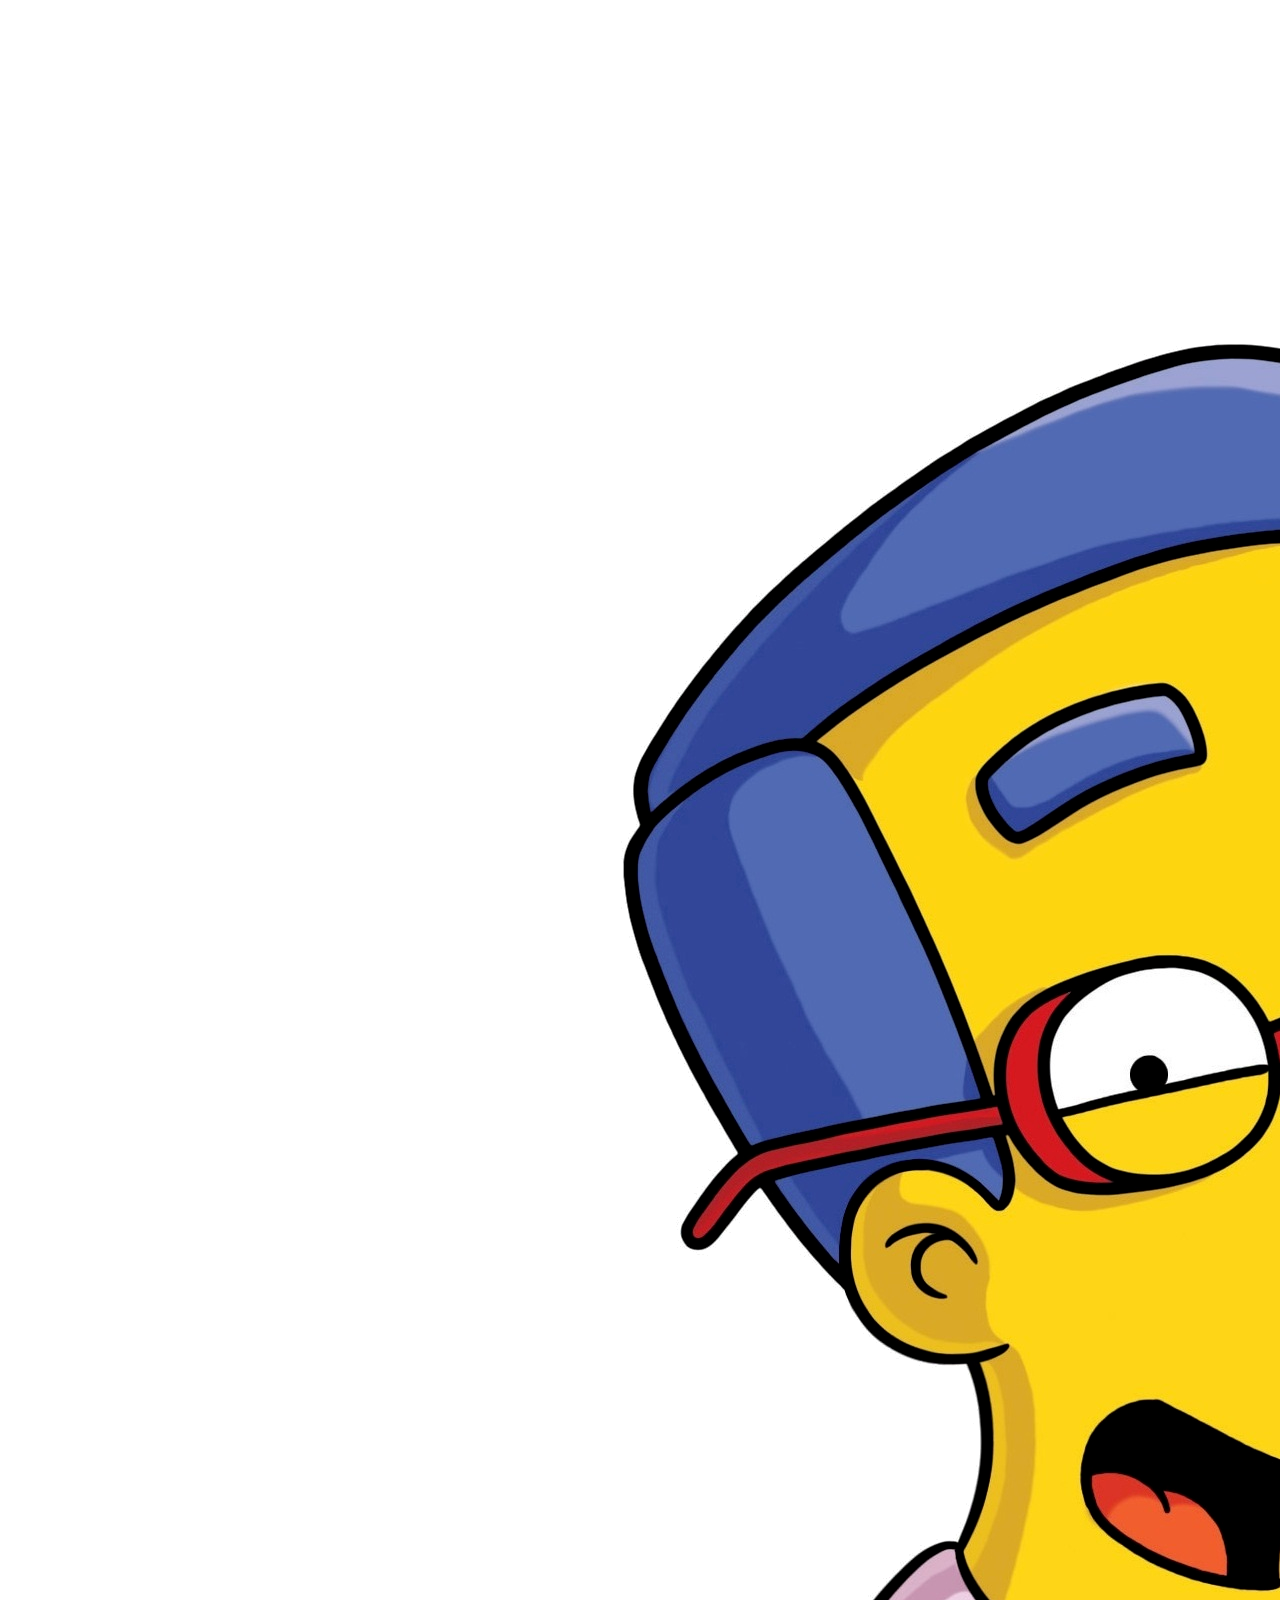
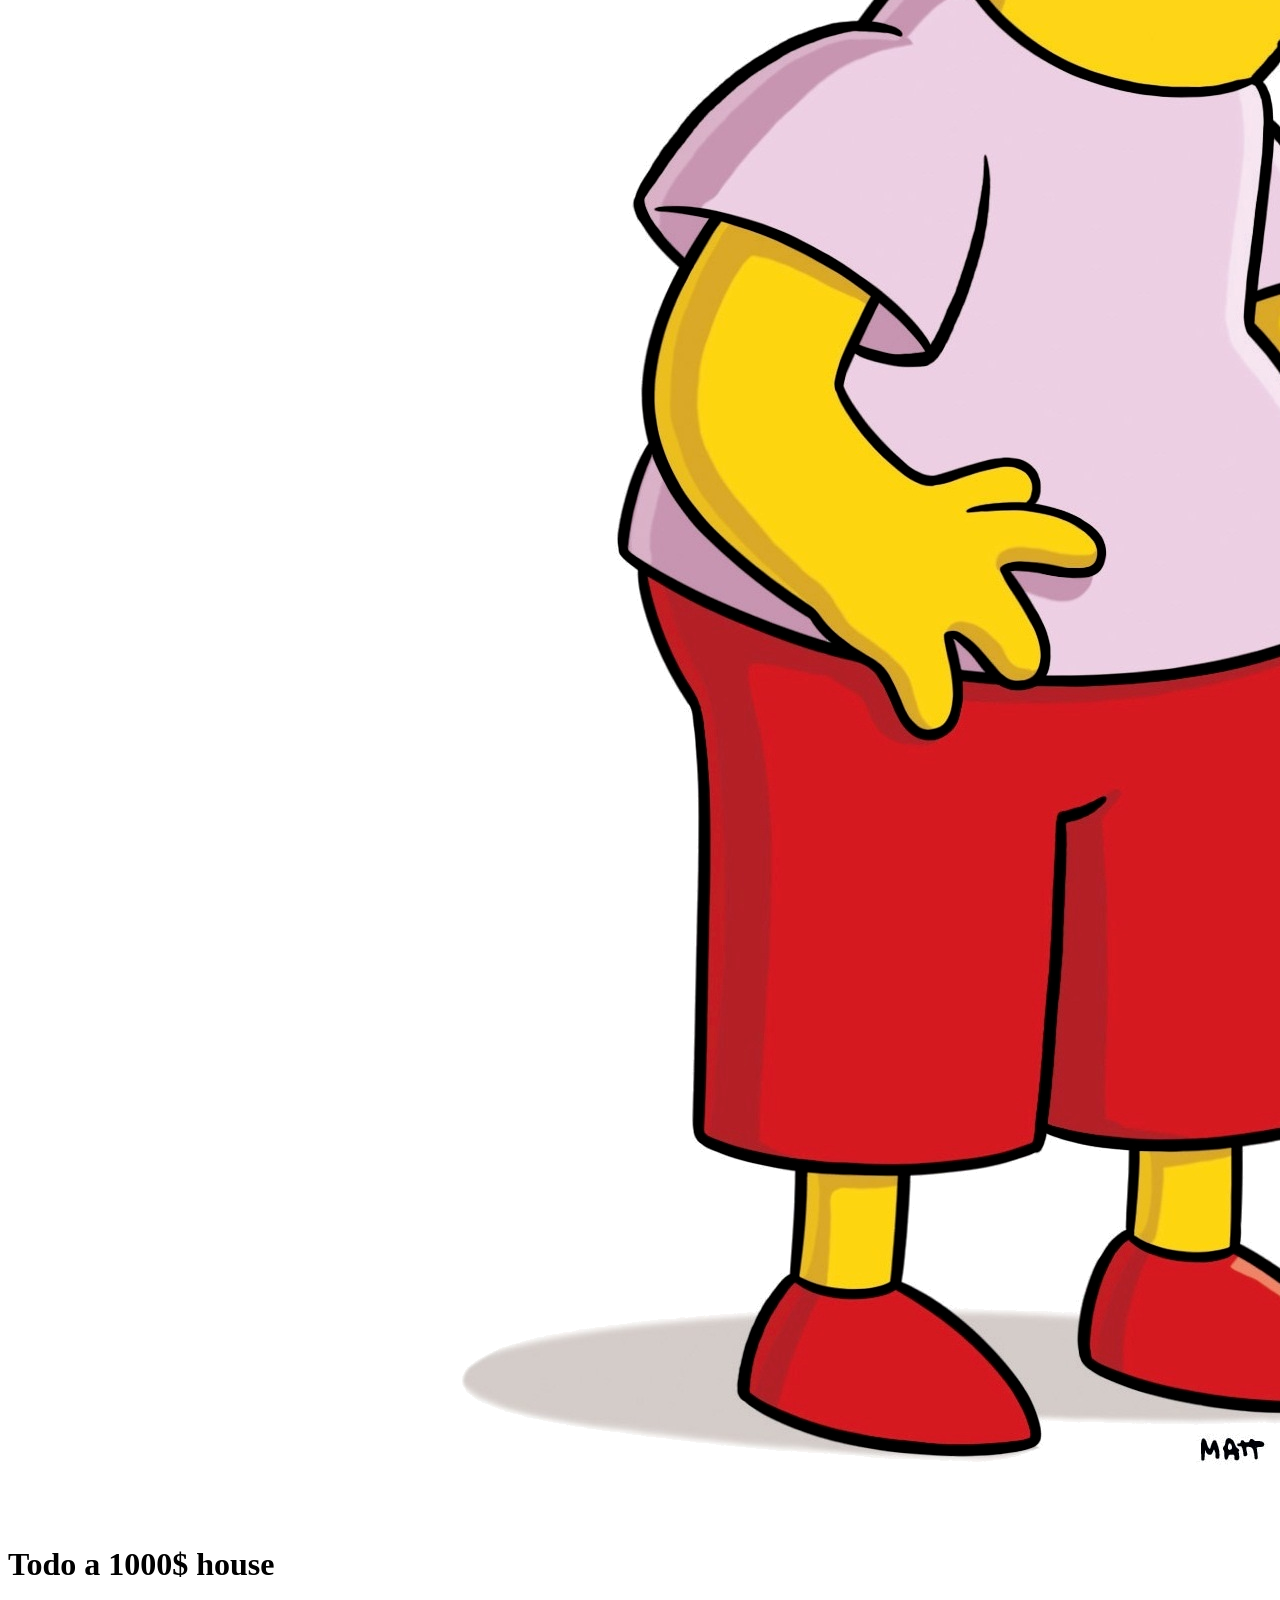
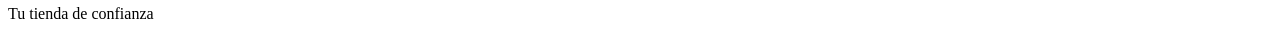
==== Unidad 1/Practica02-Tienda/index.html @ da84257e "tienda" ====
<!DOCTYPE html>
<html lang="es">
<head>
    <meta charset="UTF-8">
    <meta name="viewport" content="width=device-width, initial-scale=1.0">
    <title>Tienda de Milhouse</title>
</head>
<body>
    <header>
        <div>
            <img src="imagenes/milhouse.png"
            alt="Milhouse">
            <h1>Todo a 1000$ house</h1>
            <p>Tu tienda de confianza</p>
        </div>
        <nav>
            <ul>
            </ul>
        </nav>
    </header>
</body>
</html>
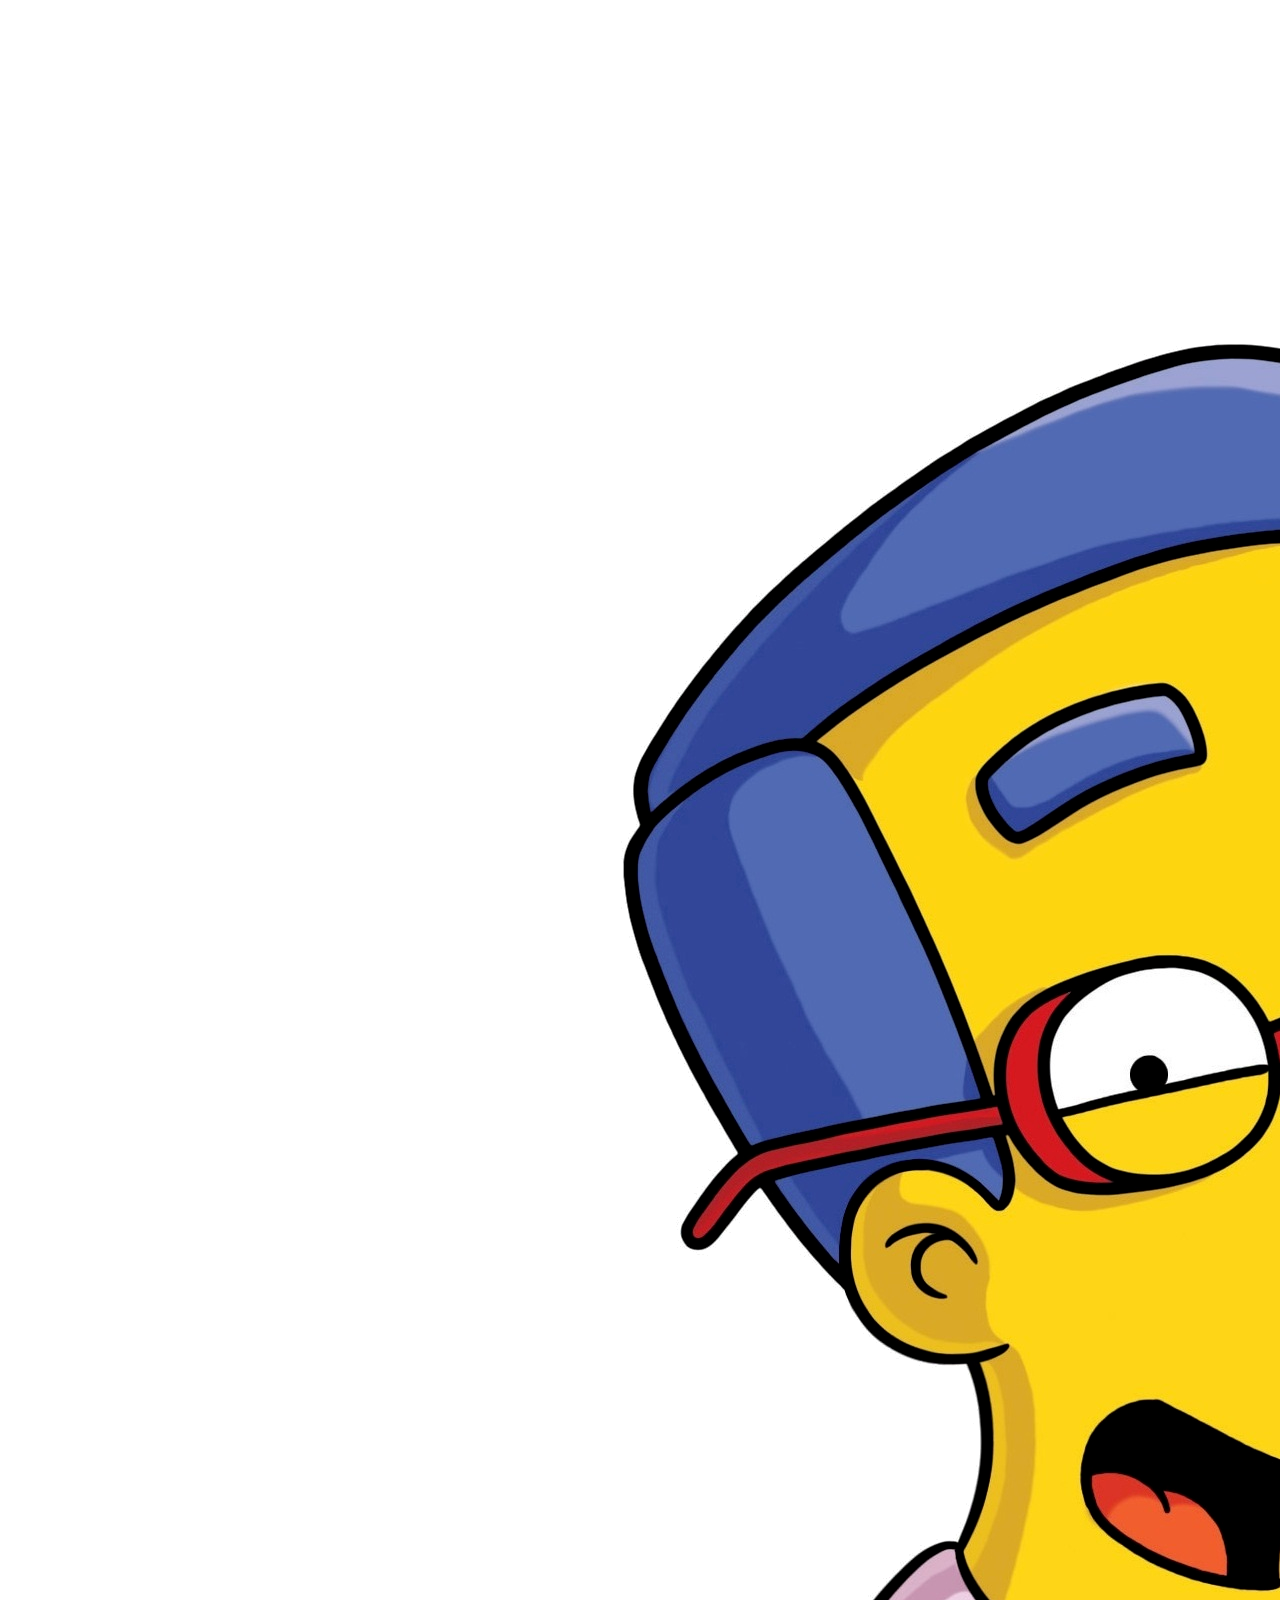
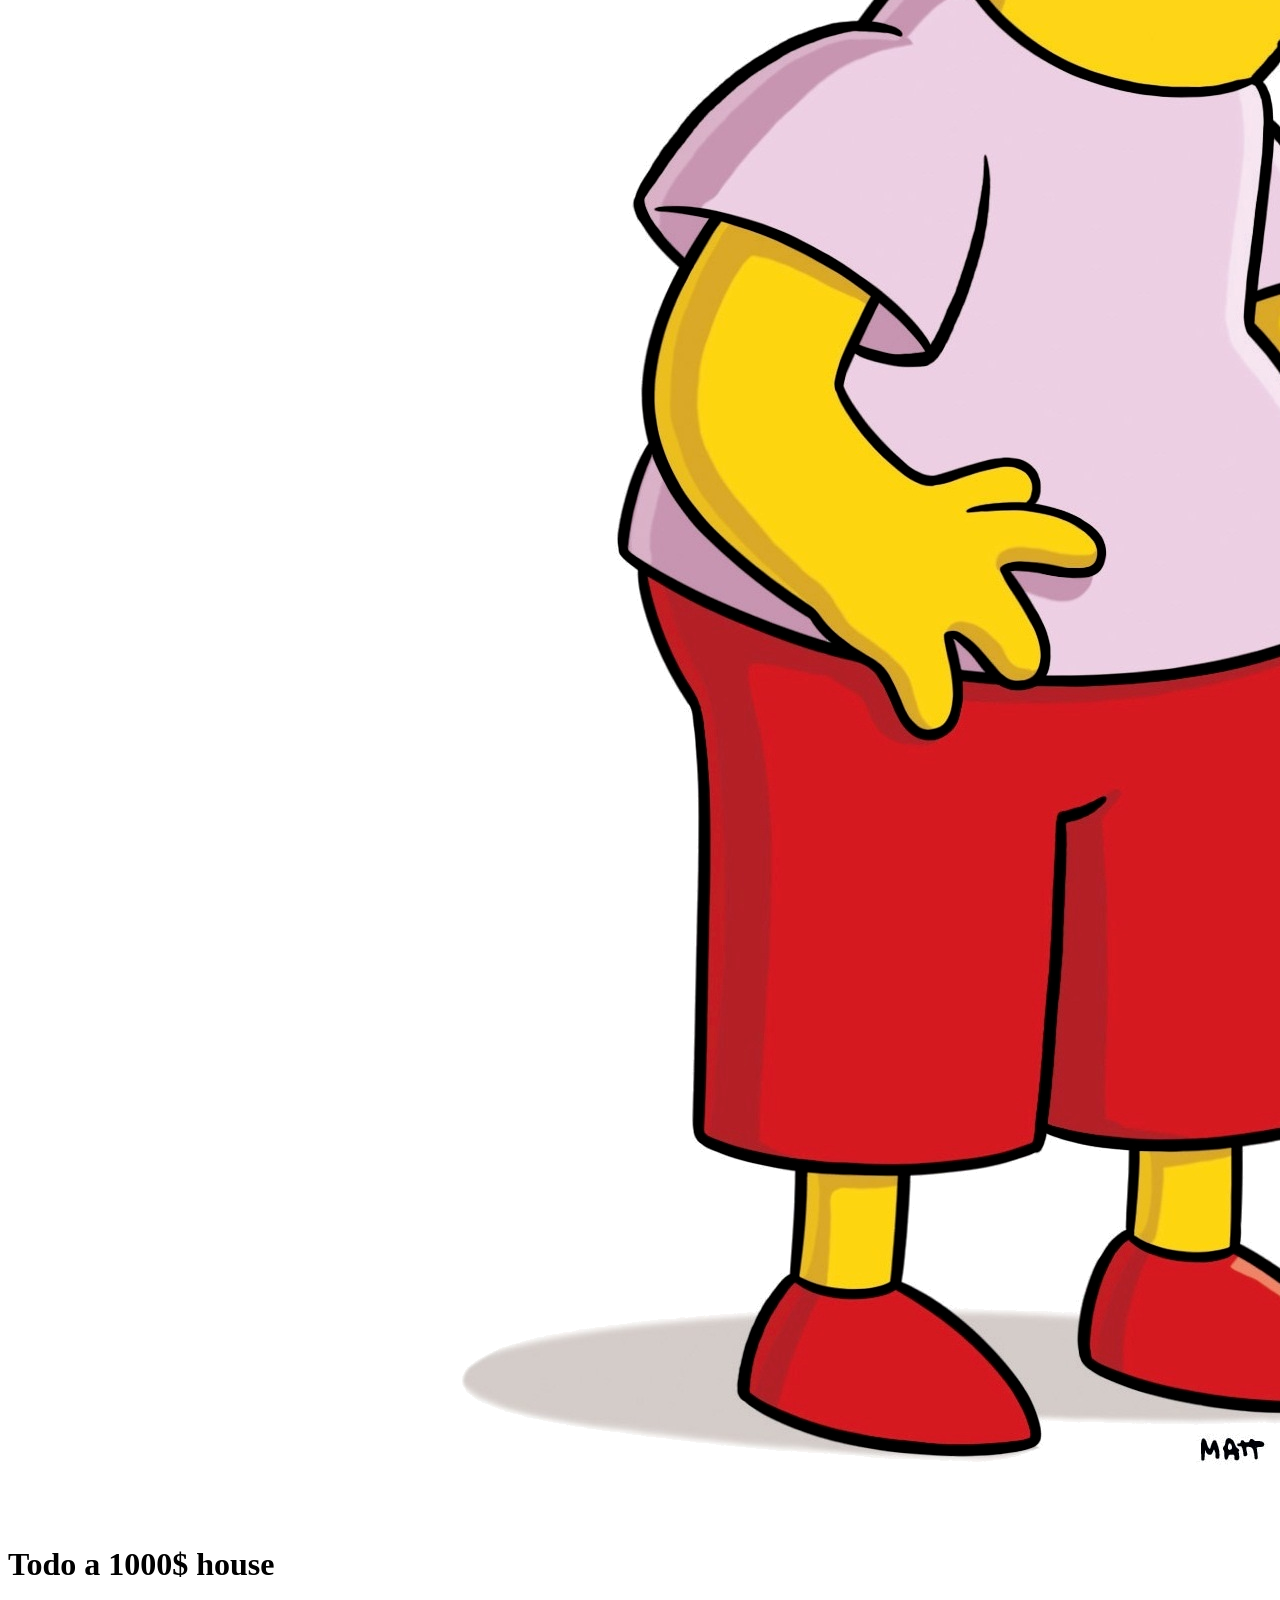
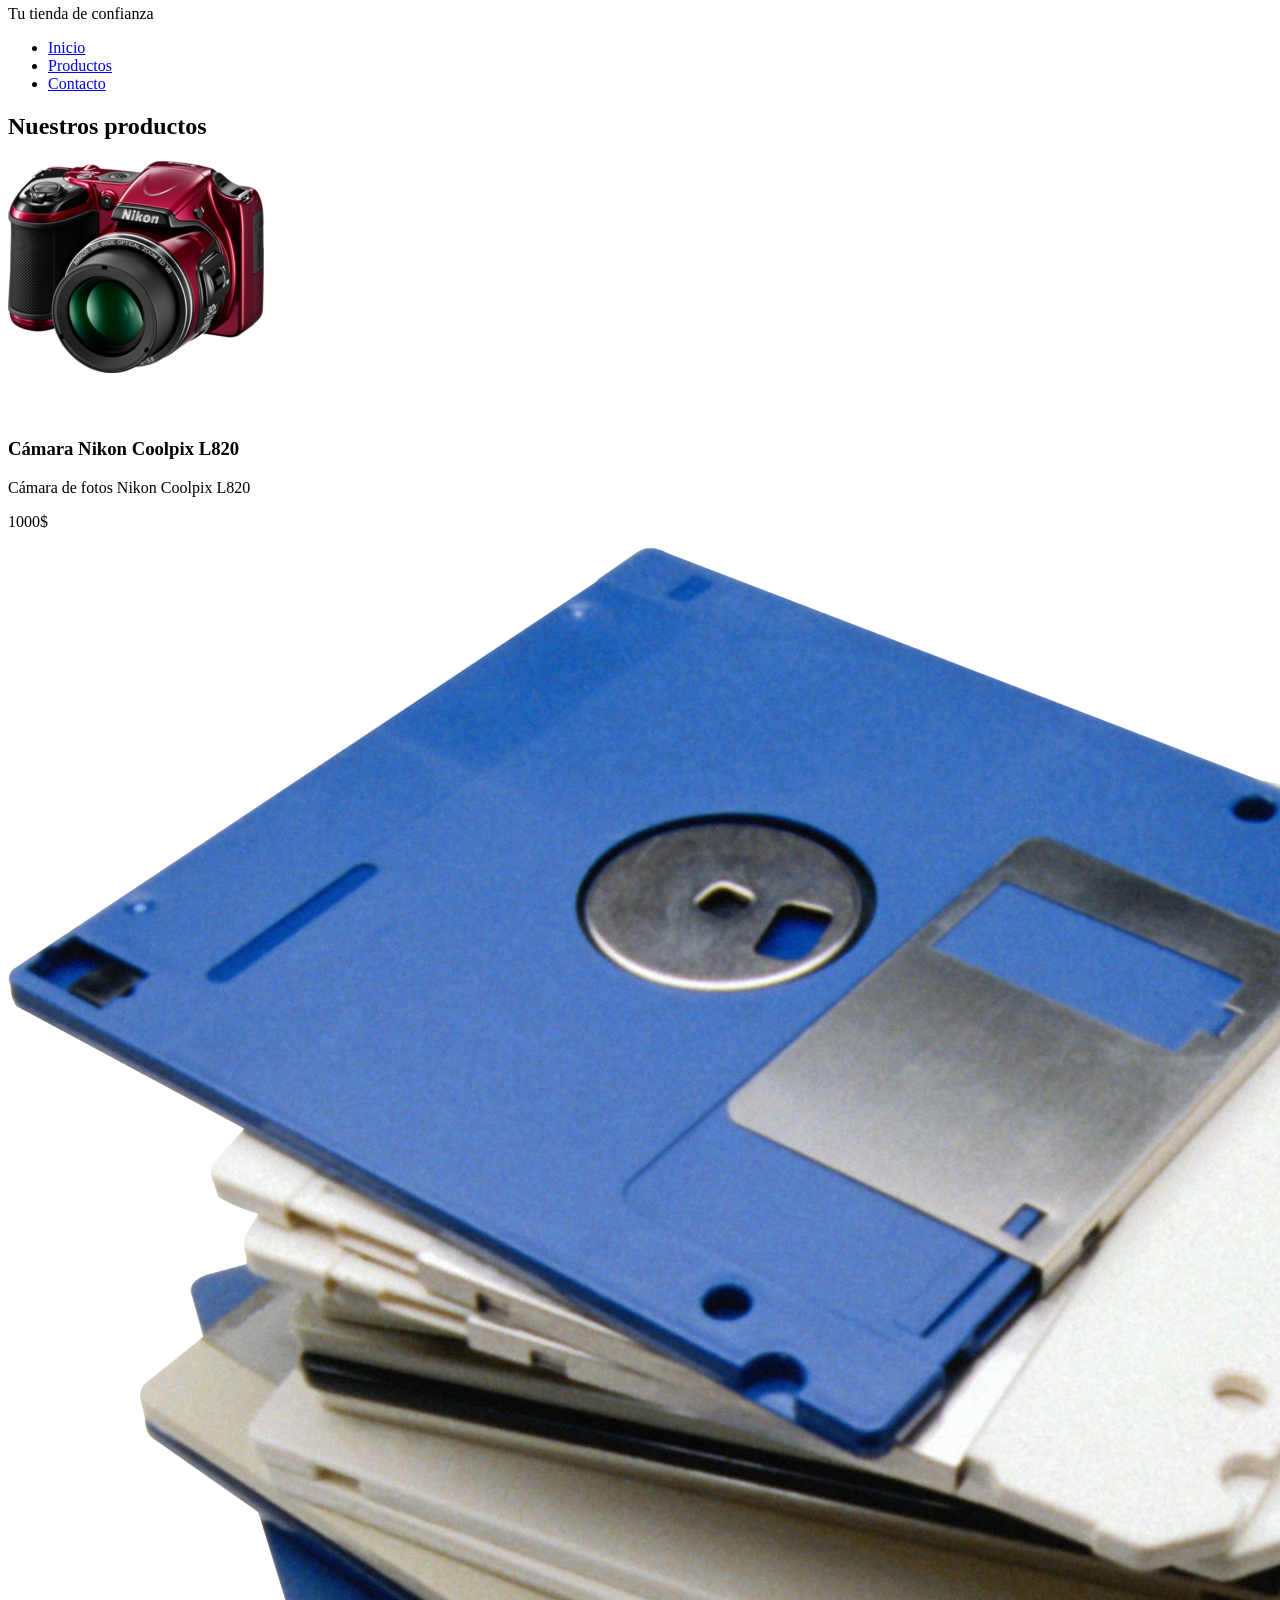
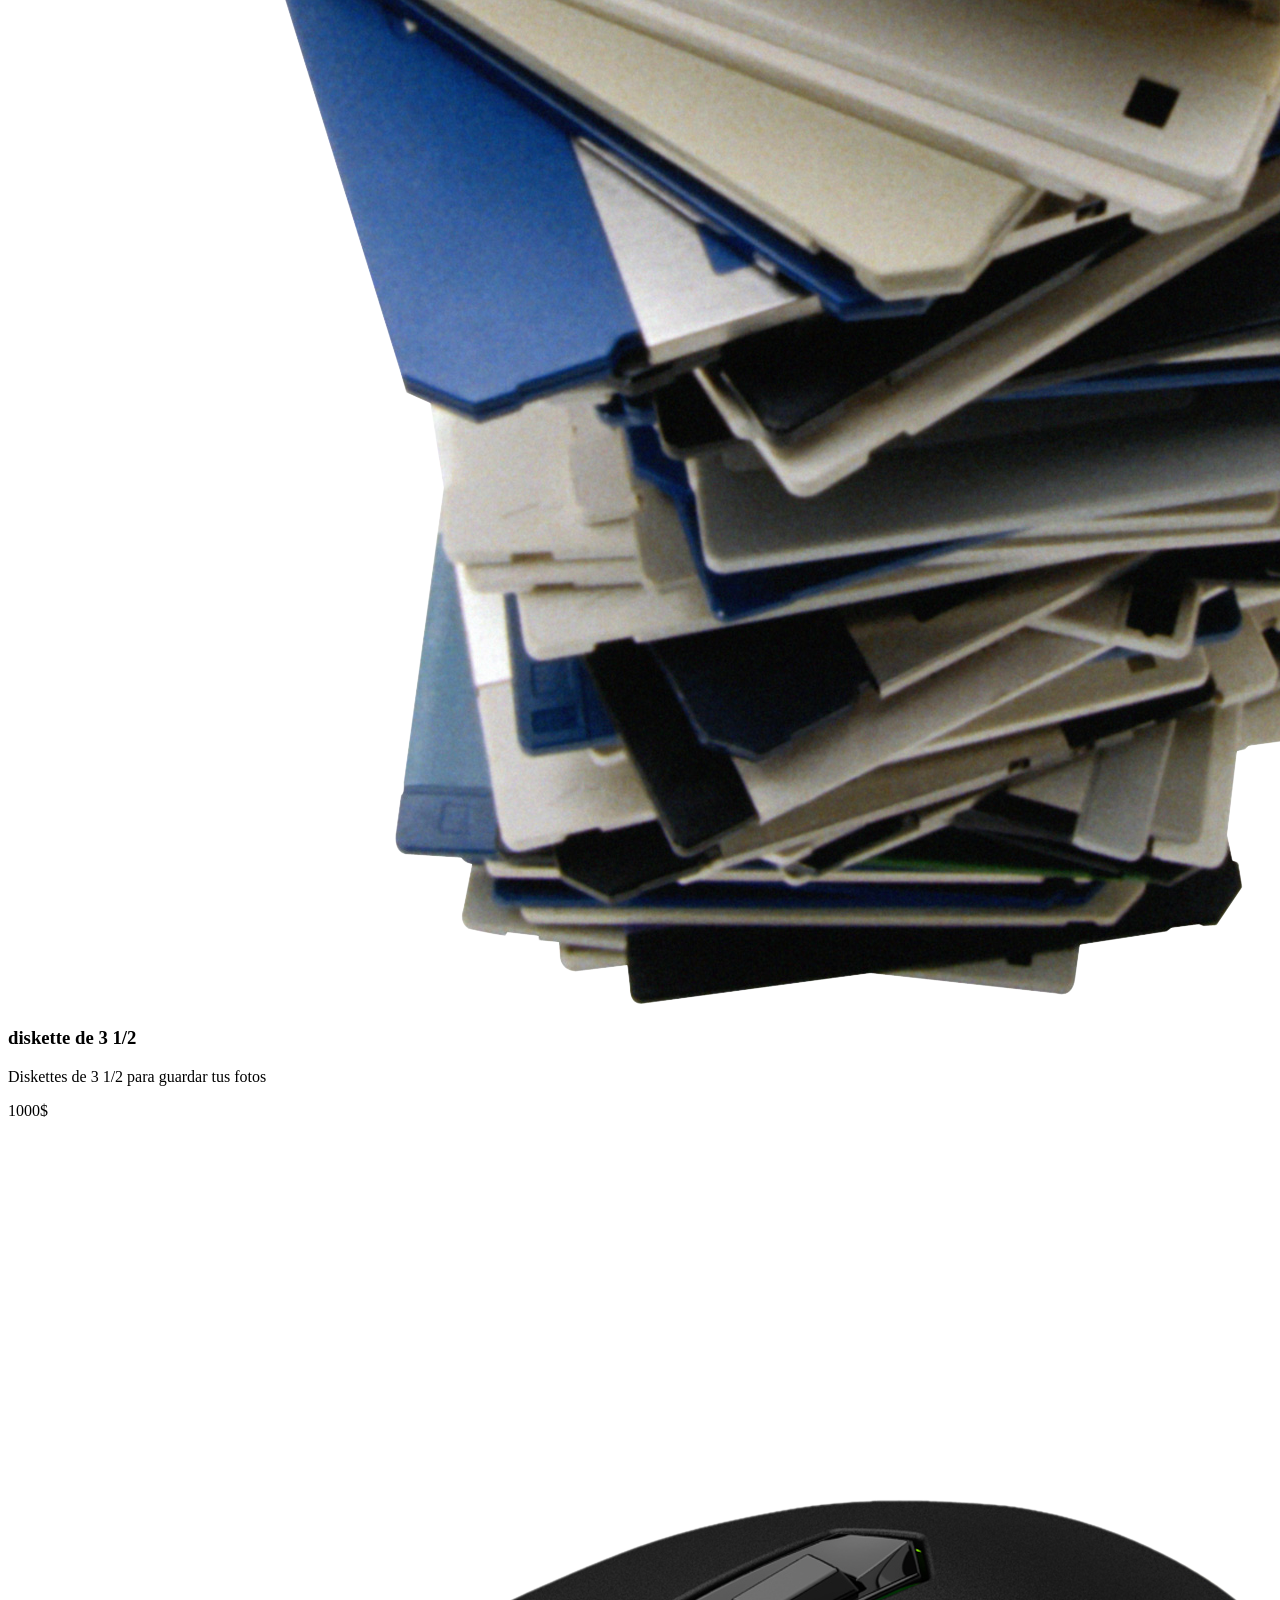
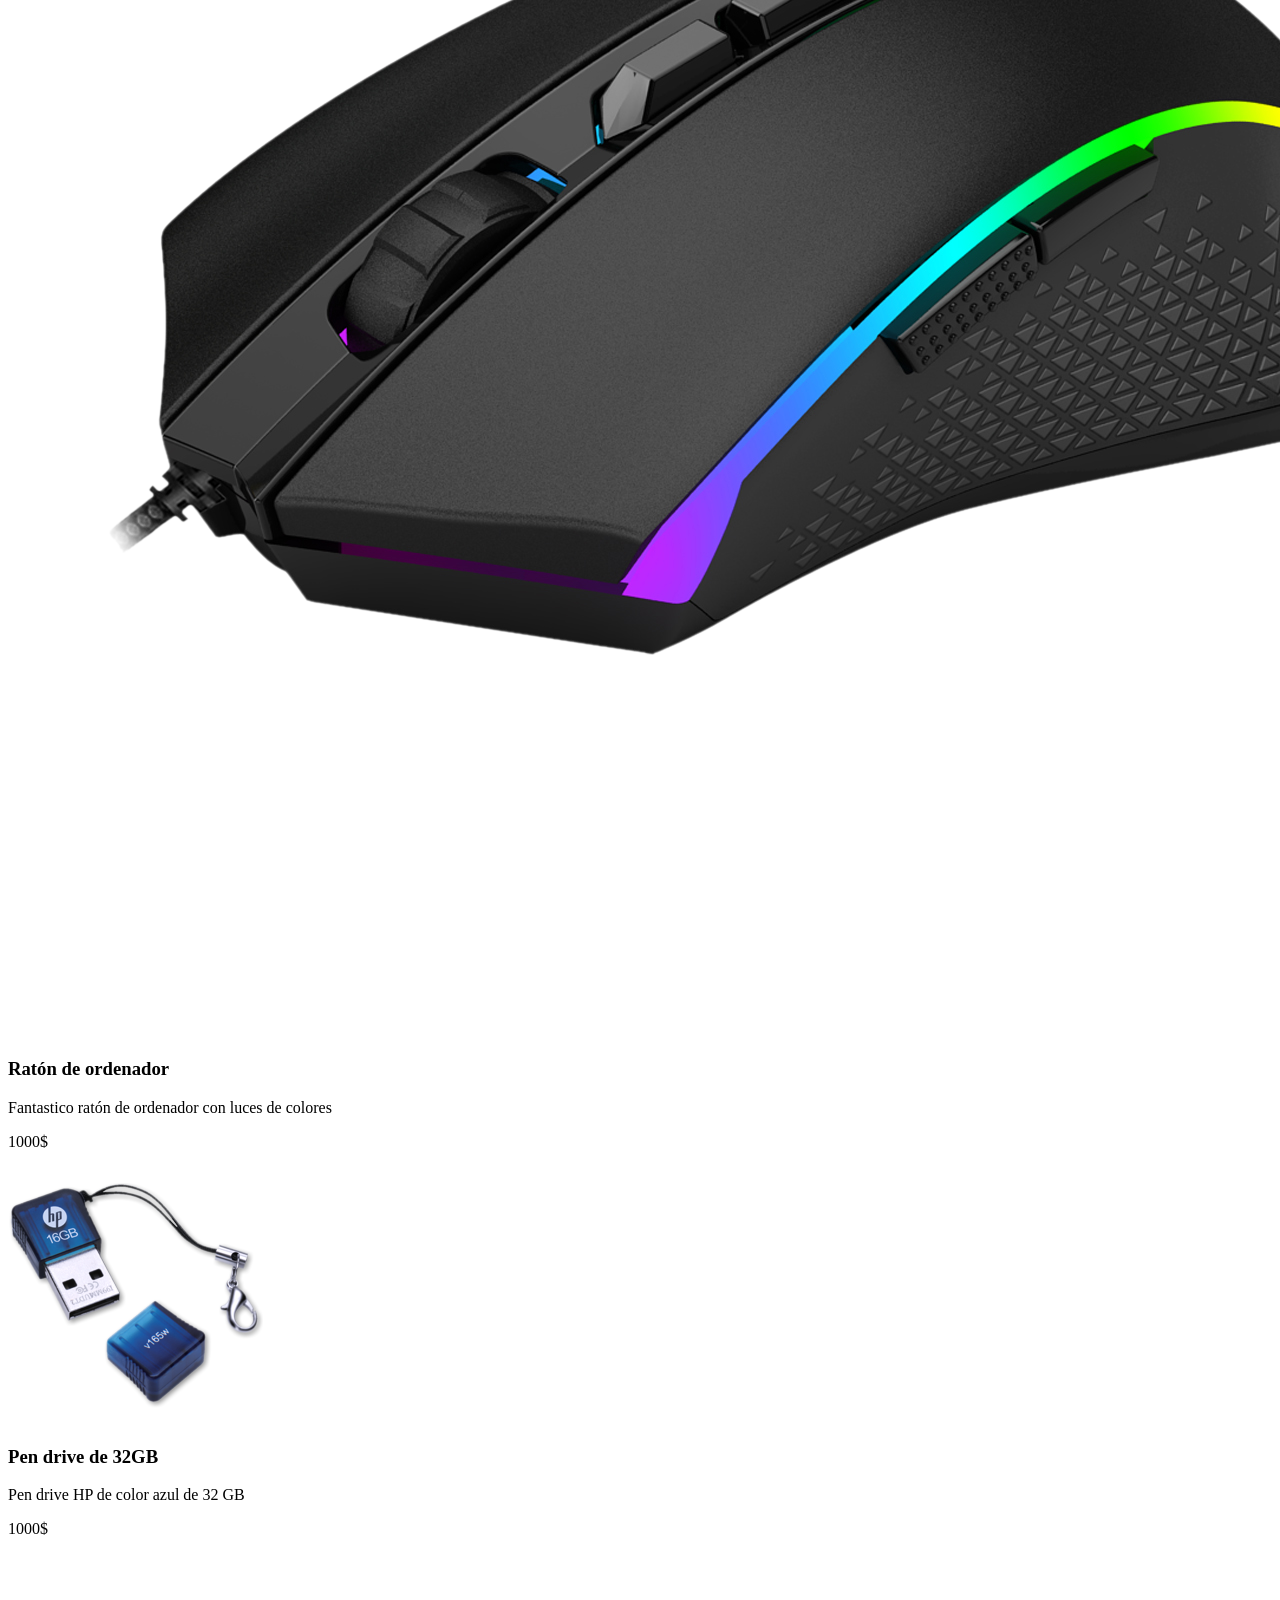
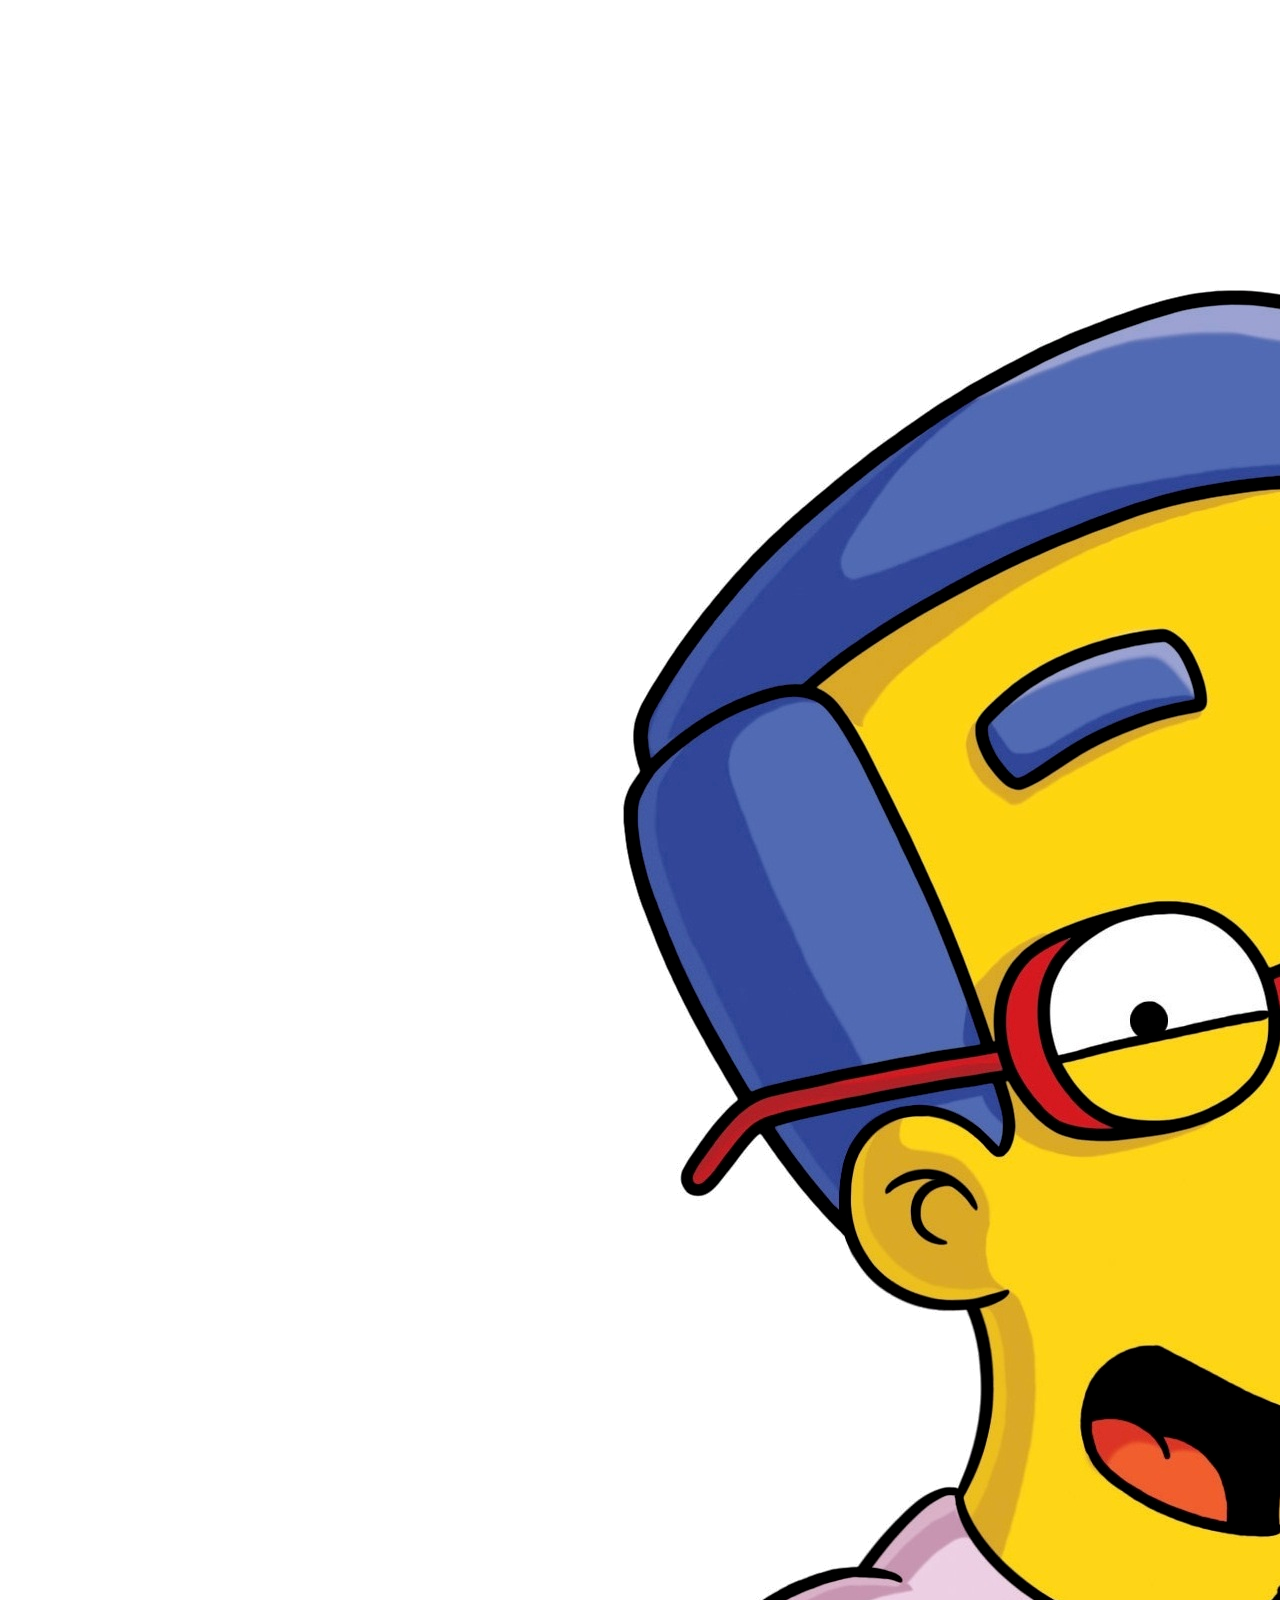
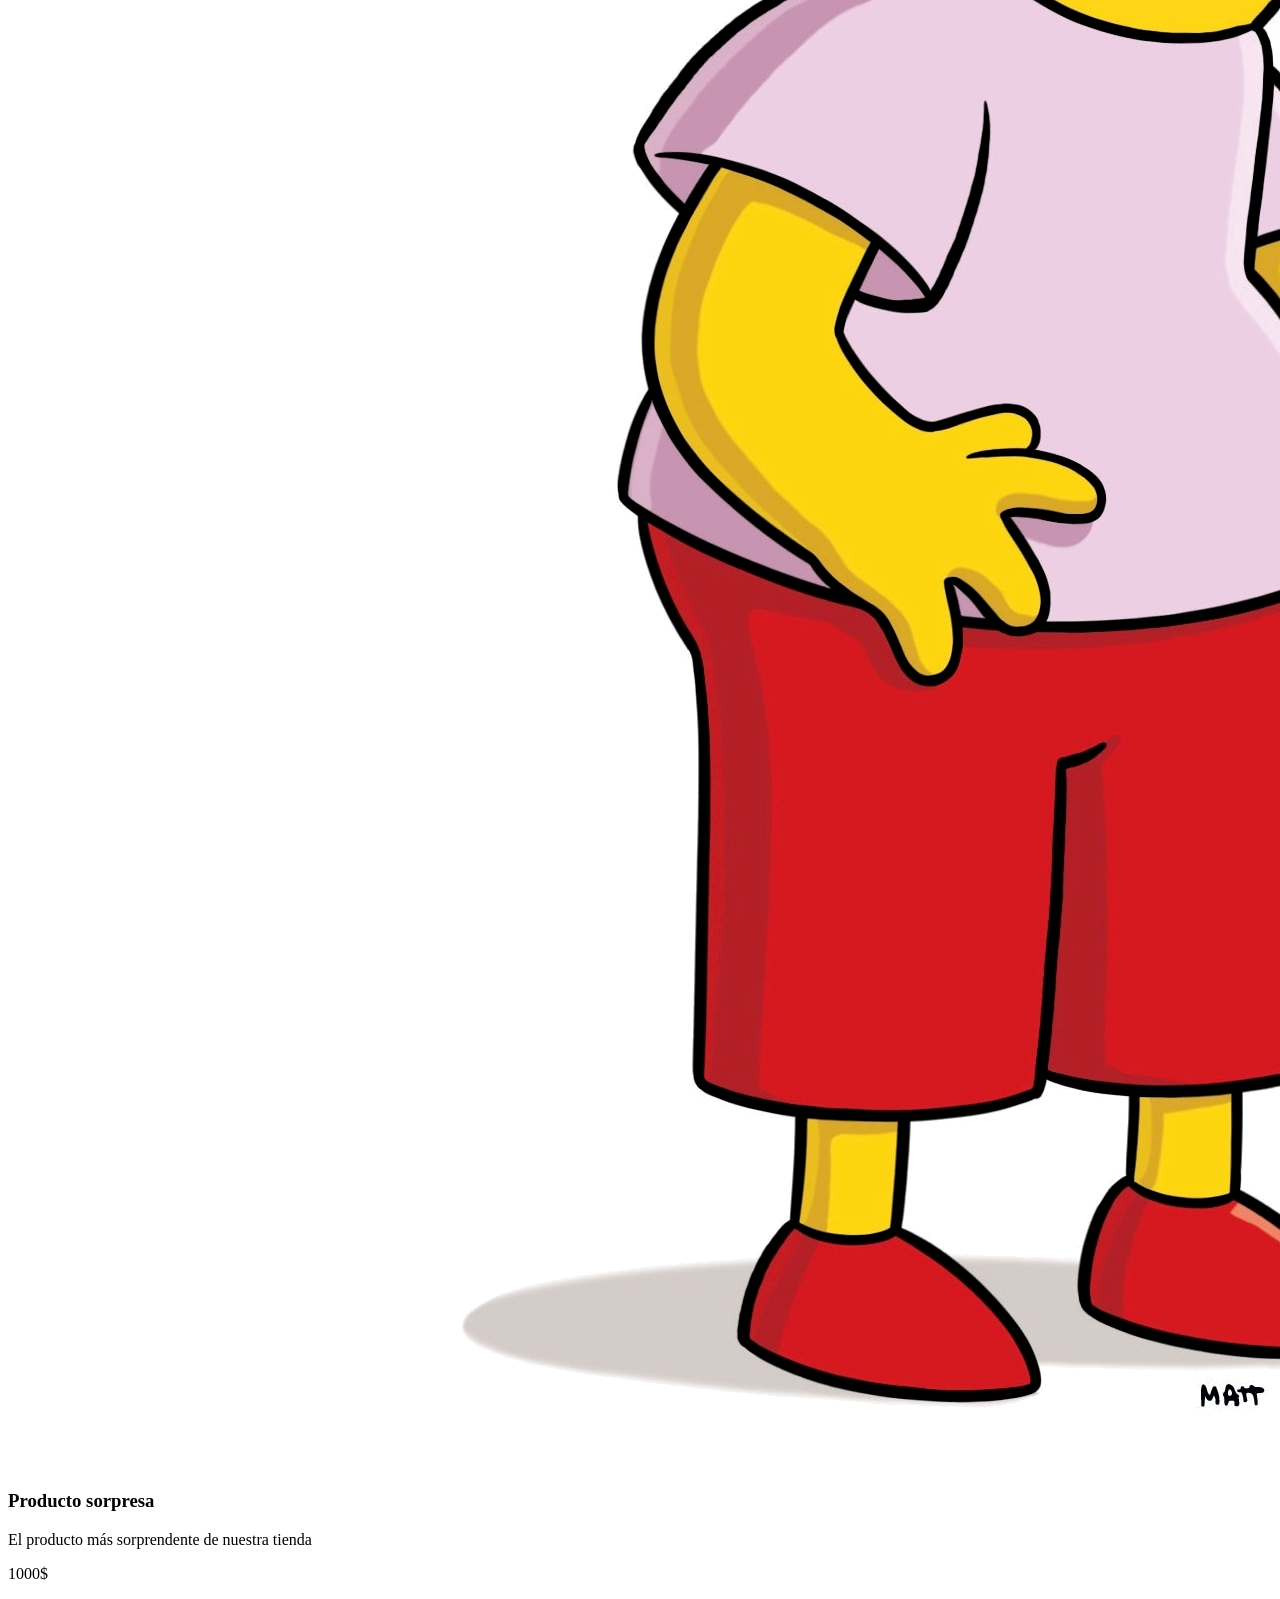
==== commit 39f3d2bd: "tienda" ====
--- a/Unidad 1/Practica02-Tienda/index.html
+++ b/Unidad 1/Practica02-Tienda/index.html
@@ -15,8 +15,44 @@
         </div>
         <nav>
             <ul>
+                <li><a href="index.html">Inicio</a></li>
+                <li><a href="#productos">Productos</a></li>
+                <li><a href="#contacto">Contacto</a></li>
             </ul>
         </nav>
     </header>
+    <main>
+        <h2>Nuestros productos</h2>
+        <div class="tarjeta">
+            <img src="imagenes/camara (1).png" alt="camara digital">
+            <h3>Cámara Nikon Coolpix L820</h3>
+            <p class="descripcionproducto">Cámara de fotos Nikon Coolpix L820</p>
+            <p class="precio">1000$</p>
+        </div>
+        <div class="tarjeta">
+            <img src="imagenes/diskette.png" alt="diskette">
+            <h3>diskette de 3 1/2</h3>
+            <p class="descripcionproducto">Diskettes de 3 1/2 para guardar tus fotos</p>
+            <p class="precio">1000$</p>
+        </div>
+        <div class="tarjeta">
+            <img src="imagenes/mouse.png" alt="mouse">
+            <h3>Ratón de ordenador</h3>
+            <p class="descripcionproducto">Fantastico ratón de ordenador con luces de colores</p>
+            <p class="precio">1000$</p>
+        </div>
+        <div class="tarjeta">
+            <img src="imagenes/pendrive.png" alt="Pen">
+            <h3>Pen drive de 32GB</h3>
+            <p class="descripcionproducto">Pen drive HP de color azul de 32 GB</p>
+            <p class="precio">1000$</p>
+        </div>
+        <div class="tarjeta">
+            <img src="imagenes/milhouse.png" alt="milhouse">
+            <h3>Producto sorpresa</h3>
+            <p class="descripcionproducto">El producto más sorprendente de nuestra tienda</p>
+            <p class="precio">1000$</p>
+        </div>
+    </main>
 </body>
 </html>
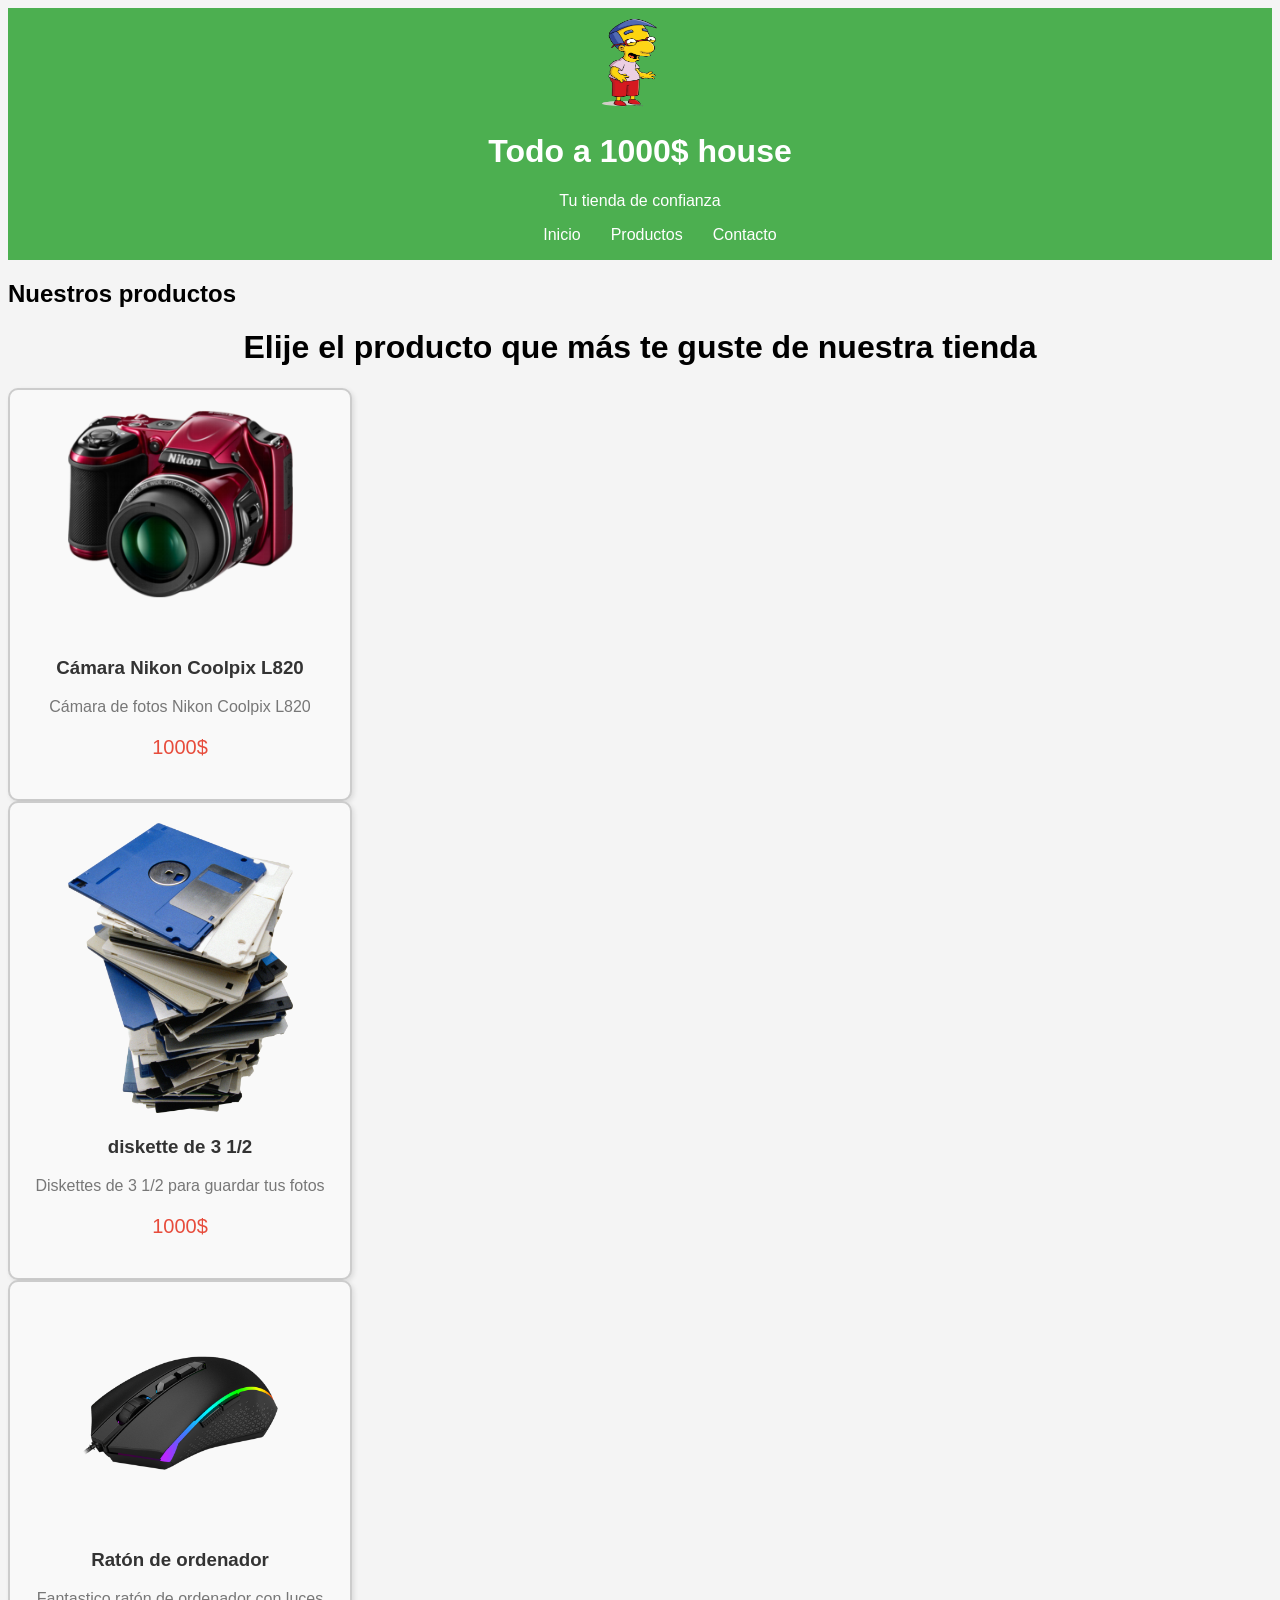
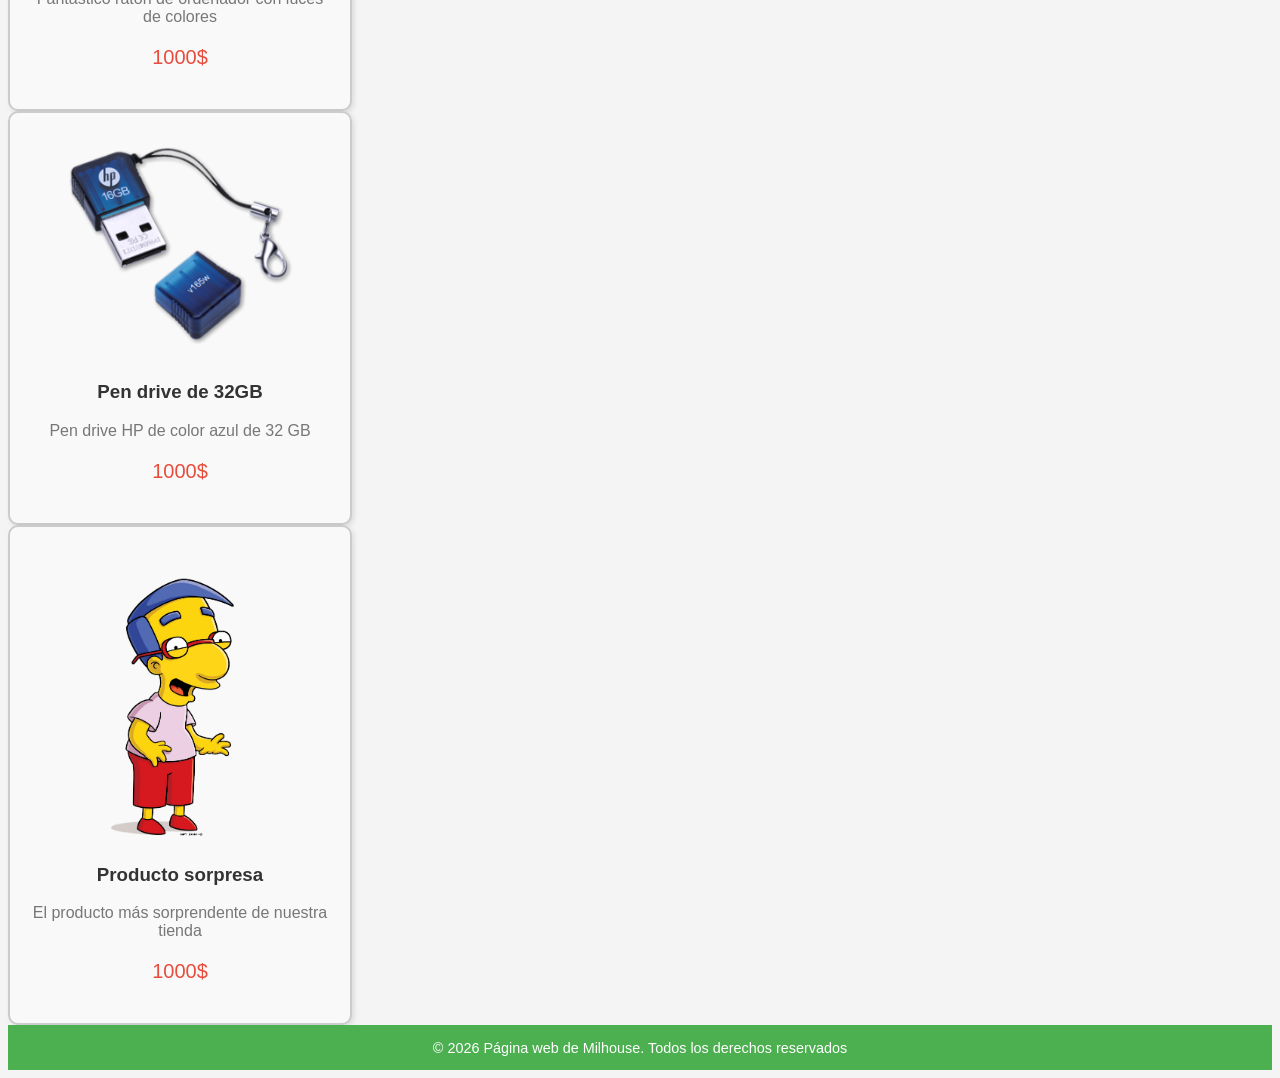
==== commit e4d9a20b: "Tienda" ====
--- a/Unidad 1/Practica02-Tienda/index.html
+++ b/Unidad 1/Practica02-Tienda/index.html
@@ -3,15 +3,19 @@
 <head>
     <meta charset="UTF-8">
     <meta name="viewport" content="width=device-width, initial-scale=1.0">
+    <meta name="author" content="Francisco Miguel Ramírez Gaspar">
     <title>Tienda de Milhouse</title>
+    <link rel="stylesheet" href="index.css">
 </head>
 <body>
     <header>
-        <div>
+        <div class "cabezera-imagen">
             <img src="imagenes/milhouse.png"
             alt="Milhouse">
-            <h1>Todo a 1000$ house</h1>
-            <p>Tu tienda de confianza</p>
+            <div>
+                <h1>Todo a 1000$ house</h1>
+                <p>Tu tienda de confianza</p>
+              </div>
         </div>
         <nav>
             <ul>
@@ -21,38 +25,49 @@
             </ul>
         </nav>
     </header>
-    <main>
+    <main id="Productos">
         <h2>Nuestros productos</h2>
-        <div class="tarjeta">
-            <img src="imagenes/camara (1).png" alt="camara digital">
-            <h3>Cámara Nikon Coolpix L820</h3>
-            <p class="descripcionproducto">Cámara de fotos Nikon Coolpix L820</p>
-            <p class="precio">1000$</p>
+    <div class="contenedor-principal">
+        <h1>Elije el producto que más te guste de nuestra tienda</h1>
+        <div class="contenedor-tarjetas-productos">
+            <div class="tarjeta">
+                <img src="imagenes/camara (1).png" alt="camara digital">
+                <h3>Cámara Nikon Coolpix L820</h3>
+                <p class="descripcionproducto">Cámara de fotos Nikon Coolpix L820</p>
+                <p class="precio">1000$</p>
+            </div>
+
+            <div class="tarjeta">
+                <img src="imagenes/diskette.png" alt="diskette">
+                <h3>diskette de 3 1/2</h3>
+                <p class="descripcionproducto">Diskettes de 3 1/2 para guardar tus fotos</p>
+                <p class="precio">1000$</p>
+            </div>
+
+            <div class="tarjeta">
+                <img src="imagenes/mouse.png" alt="mouse">
+                <h3>Ratón de ordenador</h3>
+                <p class="descripcionproducto">Fantastico ratón de ordenador con luces de colores</p>
+                <p class="precio">1000$</p>
+            </div>
+
+            <div class="tarjeta">
+                <img src="imagenes/pendrive.png" alt="Pen">
+                <h3>Pen drive de 32GB</h3>
+                <p class="descripcionproducto">Pen drive HP de color azul de 32 GB</p>
+                <p class="precio">1000$</p>
+            </div>
+
+            <div class="tarjeta">
+                <img src="imagenes/milhouse.png" alt="milhouse">
+                <h3>Producto sorpresa</h3>
+                <p class="descripcionproducto">El producto más sorprendente de nuestra tienda</p>
+                <p class="precio">1000$</p>
+            </div>
         </div>
-        <div class="tarjeta">
-            <img src="imagenes/diskette.png" alt="diskette">
-            <h3>diskette de 3 1/2</h3>
-            <p class="descripcionproducto">Diskettes de 3 1/2 para guardar tus fotos</p>
-            <p class="precio">1000$</p>
-        </div>
-        <div class="tarjeta">
-            <img src="imagenes/mouse.png" alt="mouse">
-            <h3>Ratón de ordenador</h3>
-            <p class="descripcionproducto">Fantastico ratón de ordenador con luces de colores</p>
-            <p class="precio">1000$</p>
-        </div>
-        <div class="tarjeta">
-            <img src="imagenes/pendrive.png" alt="Pen">
-            <h3>Pen drive de 32GB</h3>
-            <p class="descripcionproducto">Pen drive HP de color azul de 32 GB</p>
-            <p class="precio">1000$</p>
-        </div>
-        <div class="tarjeta">
-            <img src="imagenes/milhouse.png" alt="milhouse">
-            <h3>Producto sorpresa</h3>
-            <p class="descripcionproducto">El producto más sorprendente de nuestra tienda</p>
-            <p class="precio">1000$</p>
-        </div>
+    </div>
     </main>
+    <footer id="Contacto"><p>© 2026 Página web de Milhouse. Todos los derechos reservados</p>
+    </footer>
 </body>
 </html>
--- a/Unidad 1/Practica02-Tienda/index.css
+++ b/Unidad 1/Practica02-Tienda/index.css
@@ -0,0 +1,96 @@
+body {
+    font-family: Arial, sans-serif;
+    background-color: #F4F4F4;
+    display: flex;
+    flex-direction: column;
+}
+
+contenedor-principal {
+    padding: 0 2rem 2rem 2rem;
+}
+
+header {
+    background-color: #4CAF50;
+    color: white;
+    text-align: center;
+}
+
+cabezera-imagen {
+    display: flex;
+    flex-direction: row;
+    justify-content: center;
+    align-items: center;
+}
+
+header img {
+    width: 100px;
+    height: 100px;
+    margin-right: 15px;
+}
+
+nav ul {
+    list-style: none;
+    display: flex;
+    flex-direction: row;
+    justify-content: center;
+    gap: 30px;
+}
+
+nav a {
+    color: white;
+    text-decoration: none;
+}
+
+footer {
+    background-color: #4CAF50;
+    color: white;
+    text-align: center;
+    font-size: 0.9rem;
+}
+
+main h1 {
+    text-align: center;
+}
+
+contenedor-tarjetas-productos{
+    display: flex;
+    flex-direction: row;
+    flex-wrap: wrap;
+    justify-content: center;
+    gap: 20px;
+    padding: 10px;
+}
+
+.tarjeta {
+    border: 2px solid #CCC;
+    border-radius: 10px;
+    padding: 20px;
+    max-width: 300px;
+    text-align: center;
+    background-color: #F9F9F9;
+    box-shadow: 2px 2px 5px rgba(0, 0 , 0, 0.1);
+    transition: 0.3s;
+}
+
+.tarjeta:hover {
+    transform: scale(1.05);
+    box-shadow: 0 8px 16px rgba(0, 0, 0, 0.2);
+}
+
+.tarjeta img {
+    max-width: 75%;
+    border: 10px;
+}
+
+.tarjeta h3 {
+    color: #333;
+}
+
+.descripcionproducto {
+    color: #777;
+}
+
+.precio {
+    font-size: 1.25rem;
+    color: #E74C3C;
+}
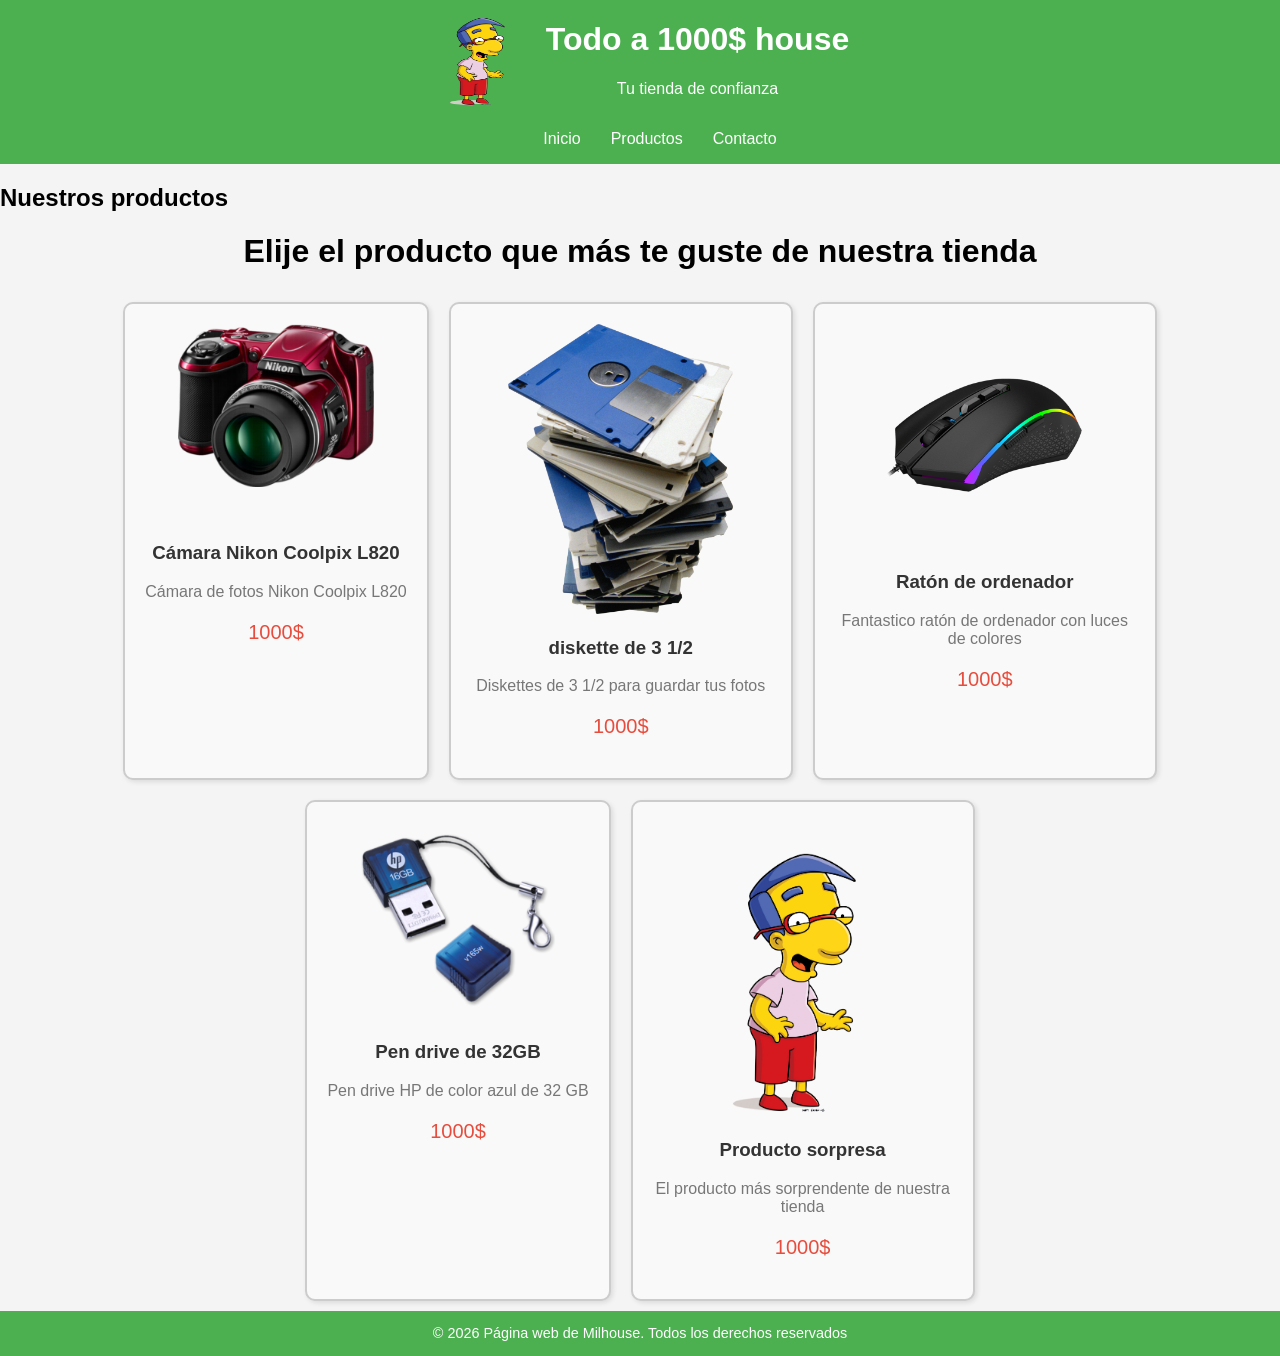
==== commit 63c7e96c: "tienda" ====
--- a/Unidad 1/Practica02-Tienda/index.html
+++ b/Unidad 1/Practica02-Tienda/index.html
@@ -9,7 +9,7 @@
 </head>
 <body>
     <header>
-        <div class "cabezera-imagen">
+        <div class="cabezera-imagen">
             <img src="imagenes/milhouse.png"
             alt="Milhouse">
             <div>
--- a/Unidad 1/Practica02-Tienda/index.css
+++ b/Unidad 1/Practica02-Tienda/index.css
@@ -3,6 +3,7 @@
     background-color: #F4F4F4;
     display: flex;
     flex-direction: column;
+    margin: 0;
 }
 
 contenedor-principal {
@@ -13,9 +14,10 @@
     background-color: #4CAF50;
     color: white;
     text-align: center;
+    border: none;
 }
 
-cabezera-imagen {
+.cabezera-imagen {
     display: flex;
     flex-direction: row;
     justify-content: center;
@@ -52,7 +54,7 @@
     text-align: center;
 }
 
-contenedor-tarjetas-productos{
+.contenedor-tarjetas-productos{
     display: flex;
     flex-direction: row;
     flex-wrap: wrap;
